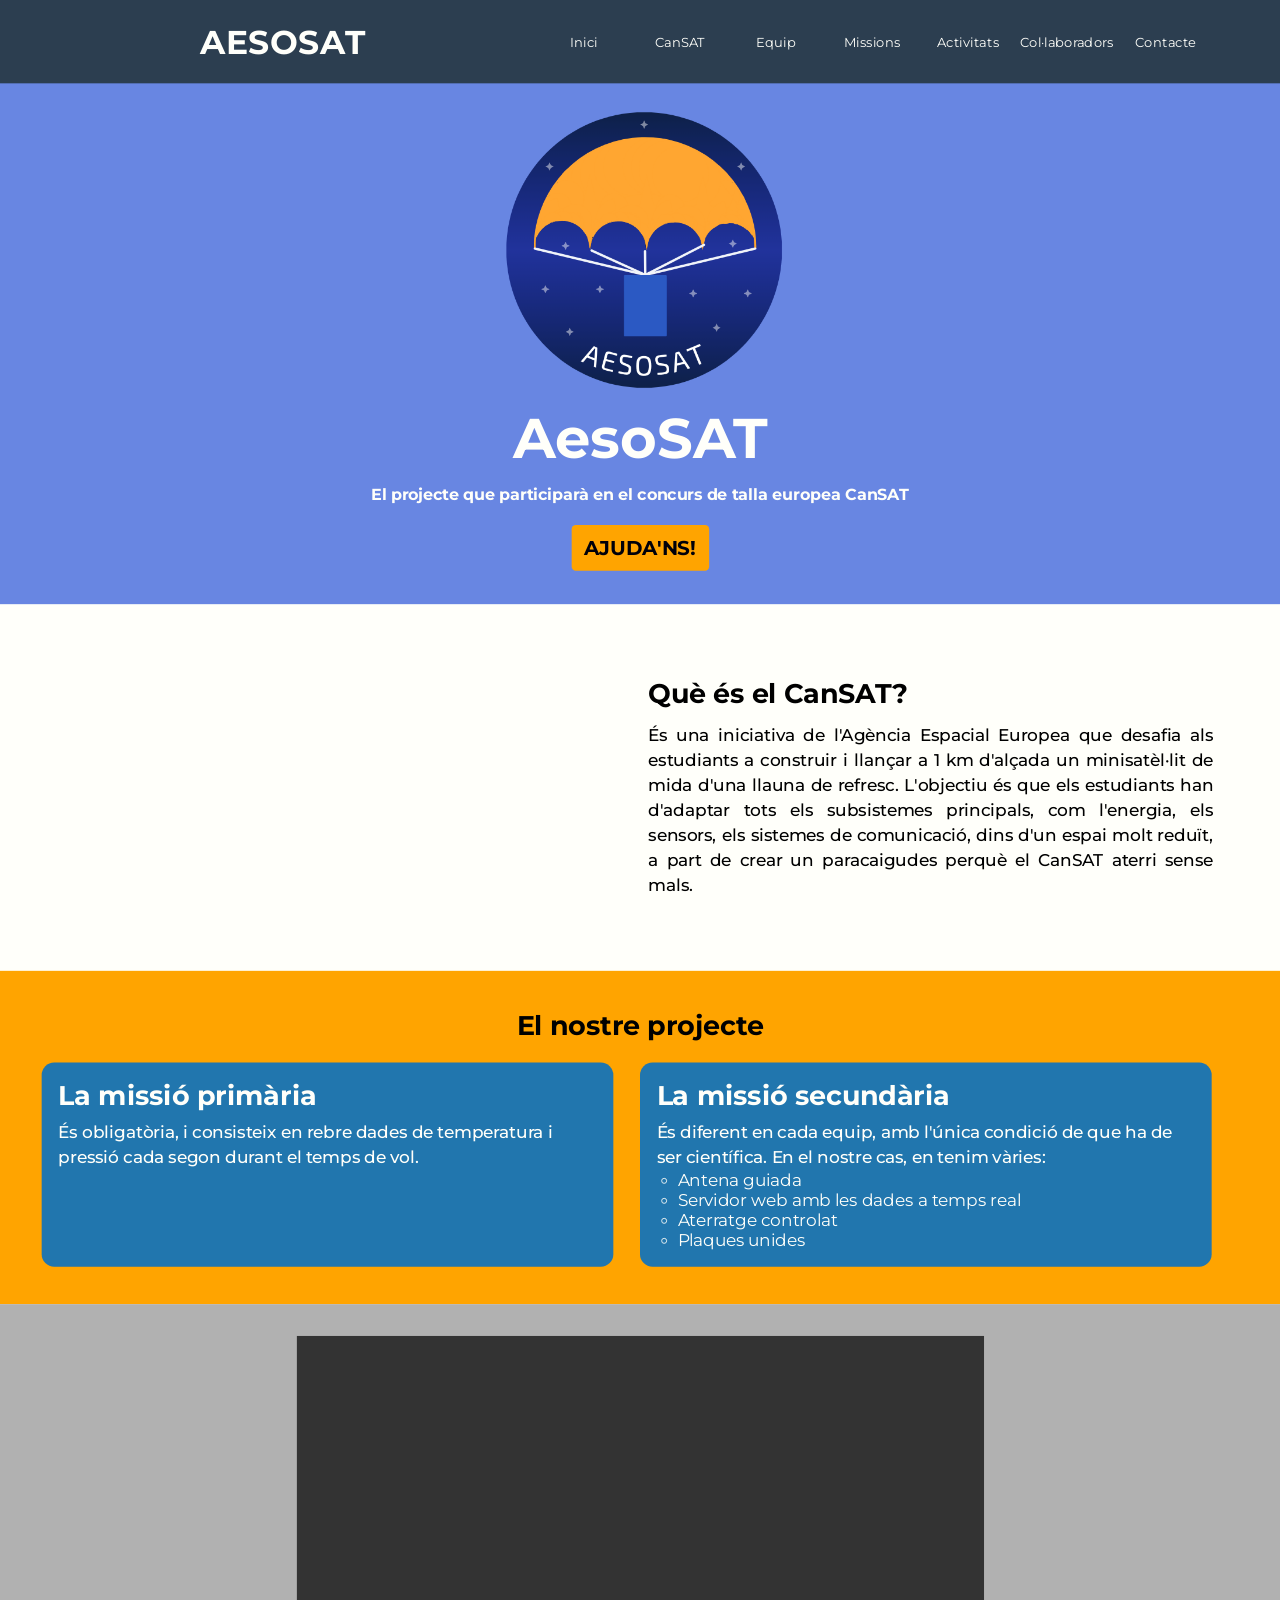
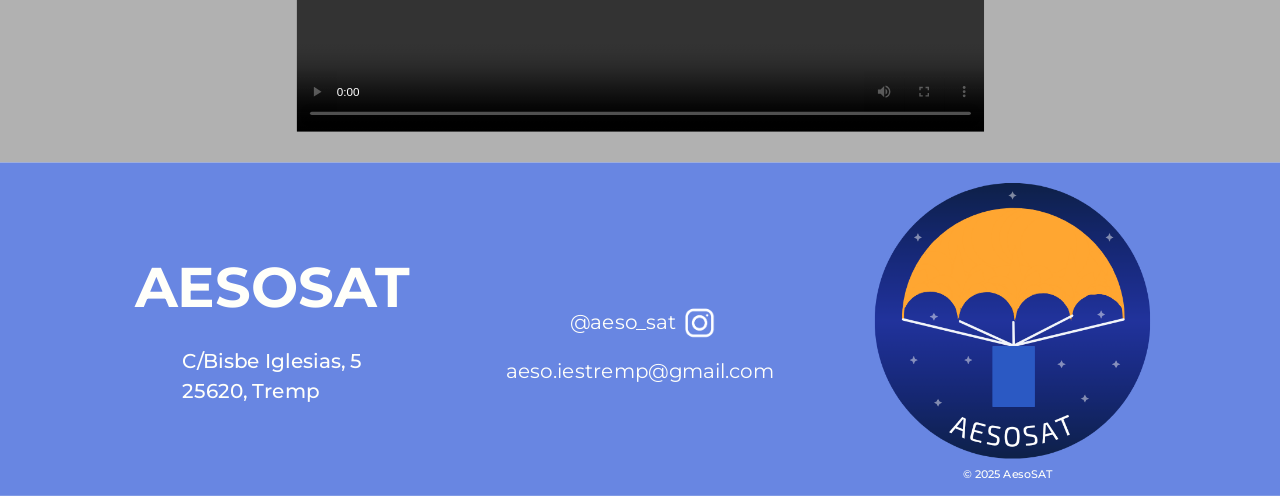
==== index.html @ 25275332 "AesoSAT_2" ====
<!DOCTYPE html>
<html lang="en">
    <head>
        <link rel="icon" href="/img/aesosat_logo_whitebg.png">
        <link rel="stylesheet" href="../css/main.css">
        <link rel="stylesheet" href="../css/index.css">
        <link rel="preconnect" href="https://fonts.googleapis.com">
        <link rel="preconnect" href="https://fonts.gstatic.com" crossorigin>
        <link href="https://fonts.googleapis.com/css2?family=Montserrat:ital,wght@0,100..900;1,100..900&family=Quicksand:wght@300..700&family=Space+Grotesk:wght@300..700&display=swap" rel="stylesheet">
        <title>AesoSAT - Inici</title>
    </head>
    <body>
        <div class="app">
            <header class="header_index">
                <nav>
                    <div class="left">
                        <a href="./" class="header_title">AESOSAT</a>
                    </div>
                    <div class="right">
                        <div class="nav">
                            <a href="/" class="link">Inici</a>
                            <a href="/content/cansat/" class="link">CanSAT</a>
                            <a href="/content/team/" class="link">Equip</a>
                            <a href="/content/missions/" class="link">Missions</a>
                            <a href="/content/events/" class="link">Activitats</a>
                            <a href="/colaborators/" class="link">Col·laboradors</a>
                            <a href="/content/contact/" class="link">Contacte</a>
                        </div>
                    </div>
                </nav>
                <div class="header">
                    <img src="../img/aesosat_logo.png" alt="AesoSAT" class="logo">
                    <h1 class="title">AesoSAT</h1>
                    <h3 class="slogan">El projecte que participarà en el concurs de talla europea CanSAT</h3>
                    <a class="help" href="/content/contact">AJUDA'NS!</a>
                </div>
            </header>
            <main>
                <section class="cansat">
                    <div class="cansat_video_container">
                        <video class="cansat_video" src="../img/video_big.mp4" autoplay="true" muted="true" loop="true" preload="auto">
                            <source src="../img/video_big.mp4" type="video/mp4">
                        </video>
                    </div>
                    <div class="cansat_explanation">
                        <h2 class="cansat_explanation_title">Què és el CanSAT?</h2>
                        <p class="cansat_explanation_text">És una iniciativa de l'Agència Espacial Europea que desafia als estudiants a construir i llançar a 1 km d'alçada un minisatèl·lit de mida d'una llauna de refresc. L'objectiu és que els estudiants han d'adaptar tots els subsistemes principals, com l'energia, els sensors, els sistemes de comunicació, dins d'un espai molt reduït, a part de crear un paracaigudes perquè el CanSAT aterri sense mals.</p>
                    </div>
                </section>
                <section class="missions">
                    <h2 class="missions_title">El nostre projecte</h2>
                    <div class="missions_zone">
                        <div class="missions_zone_section">
                            <h3 class="missions_zone_title">La missió primària</h3>
                            <p class="missions_zone_text">És obligatòria, i consisteix en rebre dades de temperatura i pressió cada segon durant el temps de vol.</p>
                        </div>
                        <div class="missions_zone_section">
                            <h3 class="missions_zone_title">La missió secundària</h3>
                            <p class="missions_zone_text">És diferent en cada equip, amb l'única condició de que ha de ser científica. En el nostre cas, en tenim vàries: </p>
                            <ul class="missions_zone_list">
                                <li class="missions_zone_list_elm">Antena guiada</li>
                                <li class="missions_zone_list_elm">Servidor web amb les dades a temps real</li>
                                <li class="missions_zone_list_elm">Aterratge controlat</li>
                                <li class="missions_zone_list_elm">Plaques unides</li>
                            </ul>
                        </div>
                    </div>
                </section>
                <section class="videos">
                    <video src="/img/big_video.mp4" class="videos_videobig" controls controlslist="nodownload noremoteplayback noplaybackrate" preload="auto"></video>
                </section>
            </main>
            <footer class="footer">
                <div class="footer_name">
                    <a href="" class="footer_title">AESOSAT</a>
                    <p class="footer_dir">C/Bisbe Iglesias, 5<br>25620, Tremp</p>
                </div>
                <div class="footer_media">
                    <a href="https://www.instagram.com/aeso_sat/" class="footer_link">@aeso_sat <img src="../img/instagram_logo.png" alt="@aeso_sat" class="footer_insta"></a>
                    <a href="/content/contact/" class="footer_link">aeso.iestremp@gmail.com</a>
                </div>
                <div class="footer_others">
                    <img src="../img/aesosat_logo.png" alt="AesoSAT" class="footer_logo">
                    <p class="footer_copy">&copy; 2025 AesoSAT</p>
                </div>
            </footer>
        </div>
        <script src="/js/scale.js"></script>
    </body>
</html>
---- css/main.css ----
* {
    margin: 0;
    padding: 0;
    user-select: none;
    font-family: 'Montserrat', sans-serif;
}
html, body {
    overflow-x: hidden;
}
body {
    width: 100%;
    background: #fffffa;
}
.app {
    width: 1536px;
    transform-origin: top left;
}
header {
    height: 100px;
    width: 100%;
    background: #6886e2;
}
header nav {
    height: 100px;
    background: #2c3e50;
    width: 100%;
    display: flex;
    flex-direction: row;
}
.left, .right {
    height: 100%;
    width: 50%;
    display: flex;
    align-items: center;
}
.left {
    padding-left: 100px;
}
.header_title {
    font-size: 30pt;
    font-weight: bold;
    text-decoration: none;
    color: #fffffa;
}
.right {
    display: flex;
    align-items: center;
    justify-content: center;
    flex-direction: row !important;
    width: 100%;
    height: 100%;
}
.nav {
    width: 85%;
    height: 100%;
    display: grid;
    grid-template-columns: repeat(7, 1fr);
    align-items: center;
    margin-right: 15px;
}
.link {
    margin: 5px;
    height: 40px;
    display: flex;
    align-items: center;
    justify-content: center;
    text-align: center;
    border-radius: 5px;
    text-decoration: none;
    color: #fffffa;
    cursor: pointer;
}
.footer {
    background: #6886e2;
    height: 400px;
    width: 100%;
    display: flex;
    align-items: center;
    justify-content: center;
    flex-direction: row;
}
.footer_name, .footer_media, .footer_others {
    height: 100%;
    display: flex;
    align-items: center;
    justify-content: center;
    flex-direction: column;
}
.footer_name, .footer_others {
    width: 42.5%;
}
.footer_media {
    width: 15%;
}
.left, .right {
    display: flex;
    align-items: center;
    justify-content: center;
    flex-direction: column;
    height: 100%;
}
.left {
    grid-column: span 2;
}
.right {
    grid-column: span 4;
}
.footer_title {
    font-size: 50pt;
    font-weight: bold;
    color: #fffffa;
    text-decoration: none;
}
.footer_dir {
    margin-top: 30px;
    color: #fffffa;
    font-size: 18pt;
}
.footer_link {
    margin-top: 30px;
    text-decoration: none;
    font-size: 18pt;
    color: #fffffa;
}
.footer_insta {
    height: 35px;
    width: 35px;
    position: relative;
    top: 10px;
    left: 5px;
}
.footer_logo {
    height: 350px;
}
.footer_copy {
    color: #fffffa;
    font-size: 10pt;
}

/* Other styles */
.link:hover {
    animation: link_hover 0.5s forwards;
}
.link:not(:hover) {
    animation: link_not_hover 0.5s;
}
p {
    line-height: 1.5;
    font-weight: 500;
}

/* Animations */
@keyframes link_hover {
    from {
        background: none;
    }
    to {
        background: #1c4a73;
    }
}
@keyframes link_not_hover {
    from {
        background: #1c4a73;
    }
    to {
        background: none;
    }
}
---- css/index.css ----
.header_index {
    height: 725px !important;
}
.header {
    display: flex;
    align-items: center;
    justify-content: center;
    flex-direction: column;
    padding: 25px;
    height: 560px;
}
.logo {
    height: 350px;
    width: 350px;
}
.title {
    margin-top: 10px;
    color: #fffffa;
    font-size: 50pt;
}
.slogan {
    margin-top: 15px;
    color: #fffffa;
}
.help {
    height: 85px;
    width: 165px;
    background: #ffa400;
    border: none;
    border-radius: 5px;
    cursor: pointer;
    color: #00000a;
    font-size: 18pt;
    margin-top: 25px;
    font-weight: bold;
    display: flex;
    align-items: center;
    justify-content: center;
    text-decoration: none;
}
.cansat {
    height: 400px;
    padding: 20px;
    display: grid;
    grid-template-columns: repeat(2, 1fr);
    align-items: center;
    justify-content: center;
}
.cansat_video_container {
    display: flex;
    align-items: center;
    justify-content: center;
}
.cansat_video {
    height: 350px;
    width: 90%;
}
.cansat_explanation {
    padding: 10px;
}
.cansat_explanation_title {
    font-size: 24pt;
}
.cansat_explanation_text {
    font-size: 15pt;
    margin-top: 15px;
    text-align: justify;
    padding-right: 50px;
}
.missions {
    height: 400px;
    width: 100%;
    background: #ffa400;
    display: flex;
    align-items: center;
    justify-content: center;
    flex-direction: column;
}
.missions_title {
    font-size: 24pt;
}
.missions_zone {
    display: grid;
    grid-template-columns: repeat(2, 1fr);
    padding: 0px 50px;
    margin-top: 25px;
}
.missions_zone_section {
    padding: 20px;
    background: #2176ae;
    width: 90%;
    border-radius: 15px;
}
.missions_zone_title {
    font-size: 24pt;
    color: #fffffa;
}
.missions_zone_text {
    margin-top: 10px;
    font-size: 15pt;
    color: #fffffa;
}
.missions_zone_list {
    font-size: 15pt;
    list-style-type: circle;
    padding-left: 25px;
    color: #fffffa;
}
.videos {
    height: 500px;
    background: #b1b1b1;
    display: flex;
    align-items: center;
    justify-content: center;
    flex-direction: column;
    padding: 25px;
}
.videos_videobig {
    height: 475px;
    width: 825px;
}
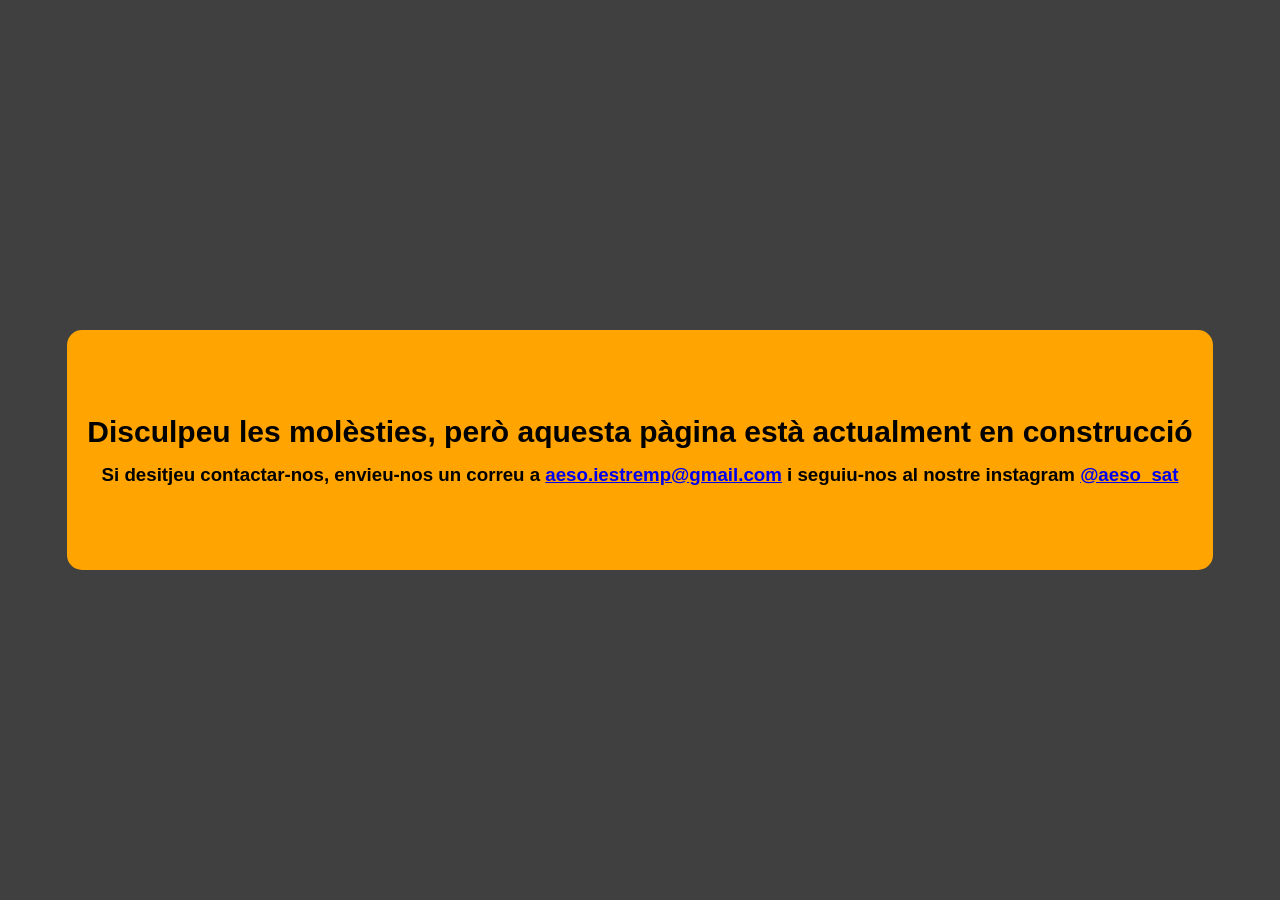
==== commit 05ce6a12: "AesoSAT_Construction_1" ====
--- a/index.html
+++ b/index.html
@@ -1,90 +1,48 @@
 <!DOCTYPE html>
 <html lang="en">
     <head>
-        <link rel="icon" href="/img/aesosat_logo_whitebg.png">
-        <link rel="stylesheet" href="../css/main.css">
-        <link rel="stylesheet" href="../css/index.css">
-        <link rel="preconnect" href="https://fonts.googleapis.com">
-        <link rel="preconnect" href="https://fonts.gstatic.com" crossorigin>
-        <link href="https://fonts.googleapis.com/css2?family=Montserrat:ital,wght@0,100..900;1,100..900&family=Quicksand:wght@300..700&family=Space+Grotesk:wght@300..700&display=swap" rel="stylesheet">
-        <title>AesoSAT - Inici</title>
+        <meta charset="UTF-8">
+        <meta name="viewport" content="width=device-width, initial-scale=1.0">
+        <title>Pàgina en construcció</title>
+        <style>
+            * {
+                margin: 0;
+                padding: 0;
+                user-select: none;
+                font-family: sans-serif;
+            }
+            .overlay {
+                background: rgba(0,0,0,.75);
+                position: fixed;
+                height: 100vh;
+                width: 100vw;
+                display: flex;
+                align-items: center;
+                justify-content: center;
+            }
+            .popup {
+                background: #ffa400;
+                padding: 20px;
+                height: 200px;
+                width: auto;
+                border-radius: 15px;
+                display: flex;
+                align-items: center;
+                justify-content: center;
+                flex-direction: column;
+                gap: 15px;
+            }
+            .title {
+                font-size: 30px;
+            }
+        </style>
     </head>
     <body>
-        <div class="app">
-            <header class="header_index">
-                <nav>
-                    <div class="left">
-                        <a href="./" class="header_title">AESOSAT</a>
-                    </div>
-                    <div class="right">
-                        <div class="nav">
-                            <a href="/" class="link">Inici</a>
-                            <a href="/content/cansat/" class="link">CanSAT</a>
-                            <a href="/content/team/" class="link">Equip</a>
-                            <a href="/content/missions/" class="link">Missions</a>
-                            <a href="/content/events/" class="link">Activitats</a>
-                            <a href="/colaborators/" class="link">Col·laboradors</a>
-                            <a href="/content/contact/" class="link">Contacte</a>
-                        </div>
-                    </div>
-                </nav>
-                <div class="header">
-                    <img src="../img/aesosat_logo.png" alt="AesoSAT" class="logo">
-                    <h1 class="title">AesoSAT</h1>
-                    <h3 class="slogan">El projecte que participarà en el concurs de talla europea CanSAT</h3>
-                    <a class="help" href="/content/contact">AJUDA'NS!</a>
-                </div>
-            </header>
-            <main>
-                <section class="cansat">
-                    <div class="cansat_video_container">
-                        <video class="cansat_video" src="../img/video_big.mp4" autoplay="true" muted="true" loop="true" preload="auto">
-                            <source src="../img/video_big.mp4" type="video/mp4">
-                        </video>
-                    </div>
-                    <div class="cansat_explanation">
-                        <h2 class="cansat_explanation_title">Què és el CanSAT?</h2>
-                        <p class="cansat_explanation_text">És una iniciativa de l'Agència Espacial Europea que desafia als estudiants a construir i llançar a 1 km d'alçada un minisatèl·lit de mida d'una llauna de refresc. L'objectiu és que els estudiants han d'adaptar tots els subsistemes principals, com l'energia, els sensors, els sistemes de comunicació, dins d'un espai molt reduït, a part de crear un paracaigudes perquè el CanSAT aterri sense mals.</p>
-                    </div>
-                </section>
-                <section class="missions">
-                    <h2 class="missions_title">El nostre projecte</h2>
-                    <div class="missions_zone">
-                        <div class="missions_zone_section">
-                            <h3 class="missions_zone_title">La missió primària</h3>
-                            <p class="missions_zone_text">És obligatòria, i consisteix en rebre dades de temperatura i pressió cada segon durant el temps de vol.</p>
-                        </div>
-                        <div class="missions_zone_section">
-                            <h3 class="missions_zone_title">La missió secundària</h3>
-                            <p class="missions_zone_text">És diferent en cada equip, amb l'única condició de que ha de ser científica. En el nostre cas, en tenim vàries: </p>
-                            <ul class="missions_zone_list">
-                                <li class="missions_zone_list_elm">Antena guiada</li>
-                                <li class="missions_zone_list_elm">Servidor web amb les dades a temps real</li>
-                                <li class="missions_zone_list_elm">Aterratge controlat</li>
-                                <li class="missions_zone_list_elm">Plaques unides</li>
-                            </ul>
-                        </div>
-                    </div>
-                </section>
-                <section class="videos">
-                    <video src="/img/big_video.mp4" class="videos_videobig" controls controlslist="nodownload noremoteplayback noplaybackrate" preload="auto"></video>
-                </section>
-            </main>
-            <footer class="footer">
-                <div class="footer_name">
-                    <a href="" class="footer_title">AESOSAT</a>
-                    <p class="footer_dir">C/Bisbe Iglesias, 5<br>25620, Tremp</p>
-                </div>
-                <div class="footer_media">
-                    <a href="https://www.instagram.com/aeso_sat/" class="footer_link">@aeso_sat <img src="../img/instagram_logo.png" alt="@aeso_sat" class="footer_insta"></a>
-                    <a href="/content/contact/" class="footer_link">aeso.iestremp@gmail.com</a>
-                </div>
-                <div class="footer_others">
-                    <img src="../img/aesosat_logo.png" alt="AesoSAT" class="footer_logo">
-                    <p class="footer_copy">&copy; 2025 AesoSAT</p>
-                </div>
-            </footer>
+        <div class="overlay">
+            <div class="popup">
+                <h2 class="title">Disculpeu les molèsties, però aquesta pàgina està actualment en construcció</h2>
+                <h3 class="subtitle">Si desitjeu contactar-nos, envieu-nos un correu a <a href="mailto:aeso.iestremp@gmail.com">aeso.iestremp@gmail.com</a> i seguiu-nos al nostre instagram <a href="https://instagram.com/aeso_sat">@aeso_sat</a></h3>
+            </div>
         </div>
-        <script src="/js/scale.js"></script>
     </body>
 </html>
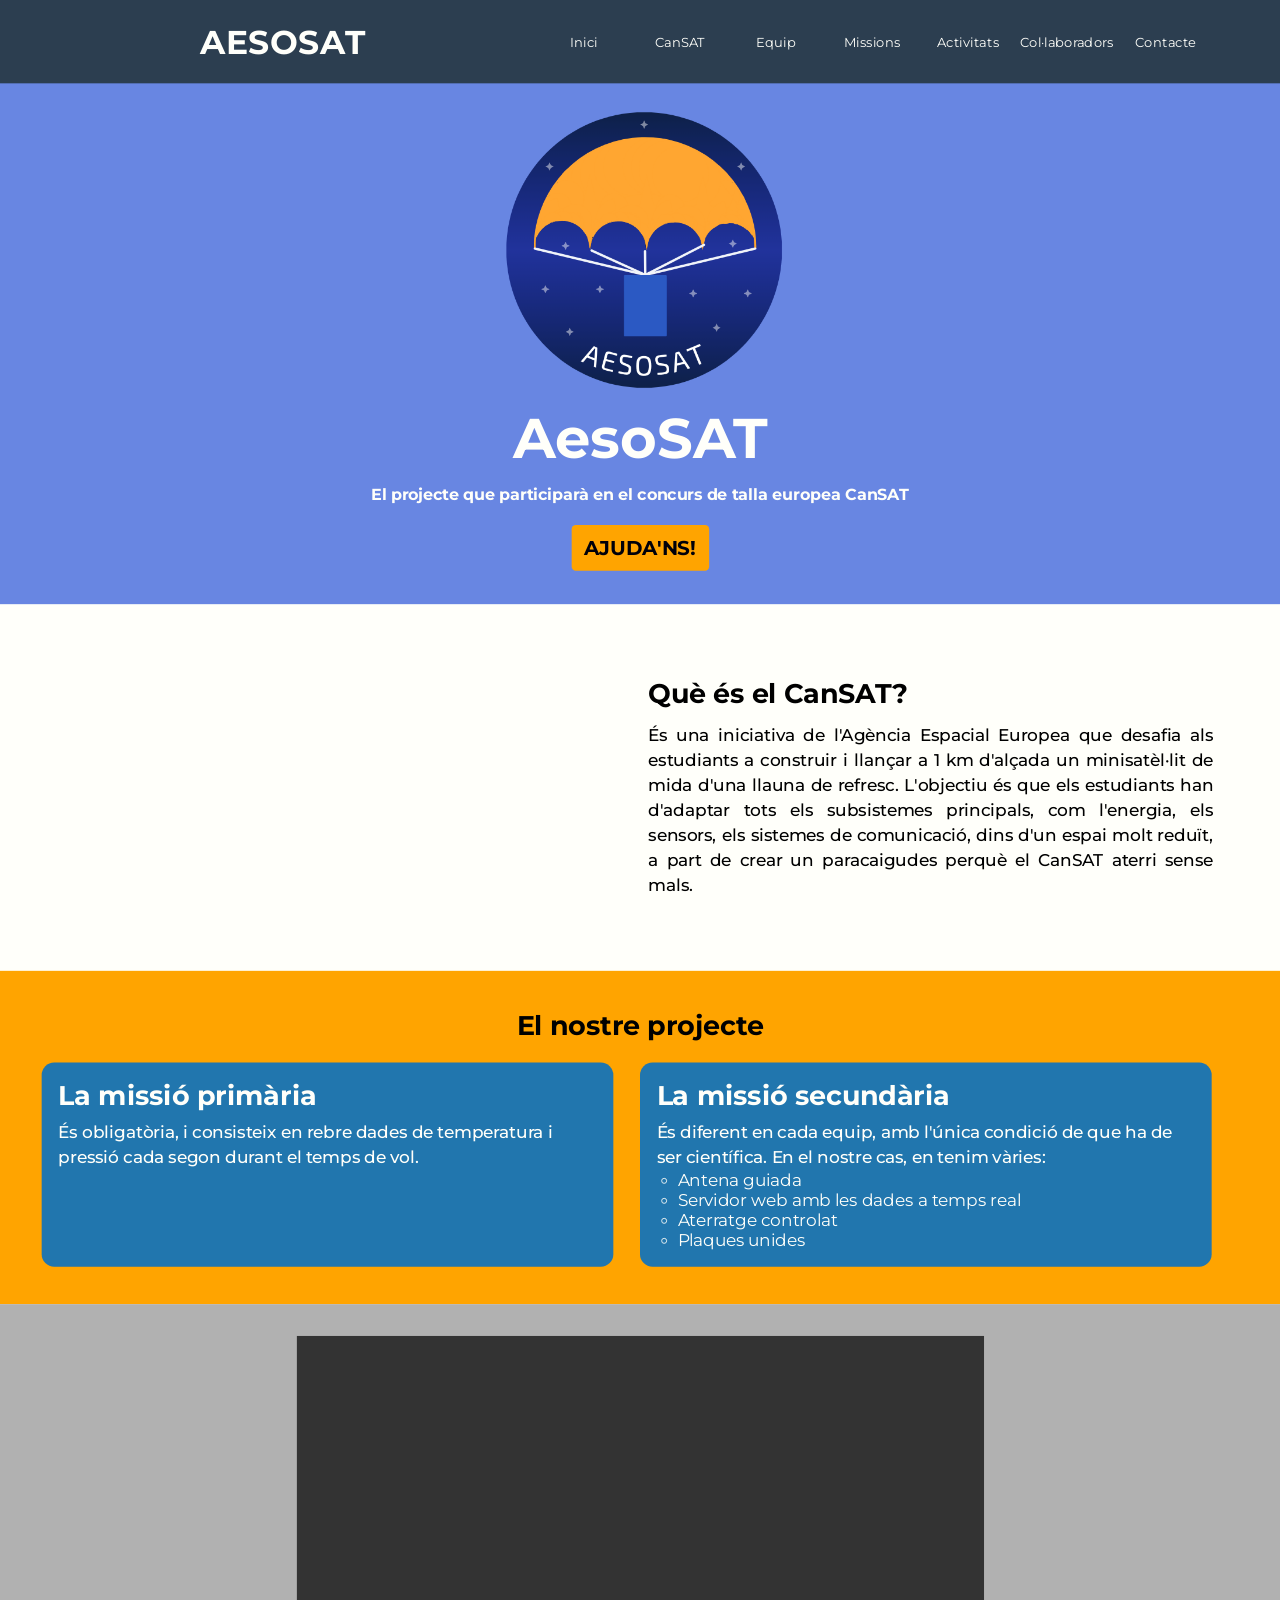
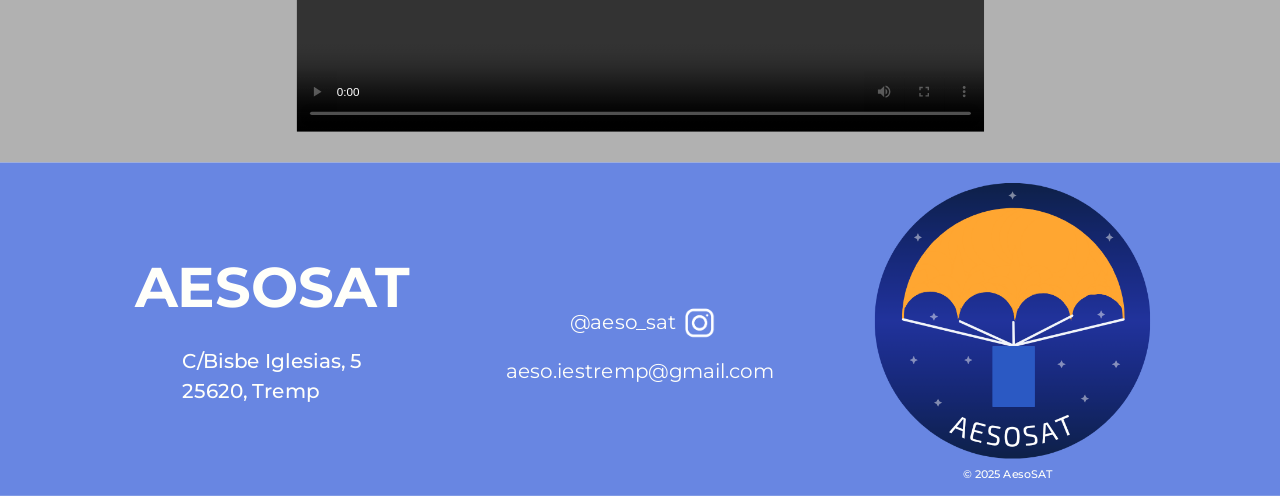
==== commit cb76d645: "AesoSAT_3" ====
--- a/index.html
+++ b/index.html
@@ -1,48 +1,90 @@
 <!DOCTYPE html>
 <html lang="en">
     <head>
-        <meta charset="UTF-8">
-        <meta name="viewport" content="width=device-width, initial-scale=1.0">
-        <title>Pàgina en construcció</title>
-        <style>
-            * {
-                margin: 0;
-                padding: 0;
-                user-select: none;
-                font-family: sans-serif;
-            }
-            .overlay {
-                background: rgba(0,0,0,.75);
-                position: fixed;
-                height: 100vh;
-                width: 100vw;
-                display: flex;
-                align-items: center;
-                justify-content: center;
-            }
-            .popup {
-                background: #ffa400;
-                padding: 20px;
-                height: 200px;
-                width: auto;
-                border-radius: 15px;
-                display: flex;
-                align-items: center;
-                justify-content: center;
-                flex-direction: column;
-                gap: 15px;
-            }
-            .title {
-                font-size: 30px;
-            }
-        </style>
+        <link rel="icon" href="/img/aesosat_logo_whitebg.png">
+        <link rel="stylesheet" href="../css/main.css">
+        <link rel="stylesheet" href="../css/index.css">
+        <link rel="preconnect" href="https://fonts.googleapis.com">
+        <link rel="preconnect" href="https://fonts.gstatic.com" crossorigin>
+        <link href="https://fonts.googleapis.com/css2?family=Montserrat:ital,wght@0,100..900;1,100..900&family=Quicksand:wght@300..700&family=Space+Grotesk:wght@300..700&display=swap" rel="stylesheet">
+        <title>AesoSAT - Inici</title>
     </head>
     <body>
-        <div class="overlay">
-            <div class="popup">
-                <h2 class="title">Disculpeu les molèsties, però aquesta pàgina està actualment en construcció</h2>
-                <h3 class="subtitle">Si desitjeu contactar-nos, envieu-nos un correu a <a href="mailto:aeso.iestremp@gmail.com">aeso.iestremp@gmail.com</a> i seguiu-nos al nostre instagram <a href="https://instagram.com/aeso_sat">@aeso_sat</a></h3>
-            </div>
+        <div class="app">
+            <header class="header_index">
+                <nav>
+                    <div class="left">
+                        <a href="./" class="header_title">AESOSAT</a>
+                    </div>
+                    <div class="right">
+                        <div class="nav">
+                            <a href="/" class="link">Inici</a>
+                            <a href="/content/cansat/" class="link">CanSAT</a>
+                            <a href="/content/team/" class="link">Equip</a>
+                            <a href="/content/missions/" class="link">Missions</a>
+                            <a href="/content/events/" class="link">Activitats</a>
+                            <a href="/colaborators/" class="link">Col·laboradors</a>
+                            <a href="/content/contact/" class="link">Contacte</a>
+                        </div>
+                    </div>
+                </nav>
+                <div class="header">
+                    <img src="../img/aesosat_logo.png" alt="AesoSAT" class="logo">
+                    <h1 class="title">AesoSAT</h1>
+                    <h3 class="slogan">El projecte que participarà en el concurs de talla europea CanSAT</h3>
+                    <a class="help" href="/content/contact">AJUDA'NS!</a>
+                </div>
+            </header>
+            <main>
+                <section class="cansat">
+                    <div class="cansat_video_container">
+                        <video class="cansat_video" src="../img/video_big.mp4" autoplay="true" muted="true" loop="true" preload="auto">
+                            <source src="../img/video_big.mp4" type="video/mp4">
+                        </video>
+                    </div>
+                    <div class="cansat_explanation">
+                        <h2 class="cansat_explanation_title">Què és el CanSAT?</h2>
+                        <p class="cansat_explanation_text">És una iniciativa de l'Agència Espacial Europea que desafia als estudiants a construir i llançar a 1 km d'alçada un minisatèl·lit de mida d'una llauna de refresc. L'objectiu és que els estudiants han d'adaptar tots els subsistemes principals, com l'energia, els sensors, els sistemes de comunicació, dins d'un espai molt reduït, a part de crear un paracaigudes perquè el CanSAT aterri sense mals.</p>
+                    </div>
+                </section>
+                <section class="missions">
+                    <h2 class="missions_title">El nostre projecte</h2>
+                    <div class="missions_zone">
+                        <div class="missions_zone_section">
+                            <h3 class="missions_zone_title">La missió primària</h3>
+                            <p class="missions_zone_text">És obligatòria, i consisteix en rebre dades de temperatura i pressió cada segon durant el temps de vol.</p>
+                        </div>
+                        <div class="missions_zone_section">
+                            <h3 class="missions_zone_title">La missió secundària</h3>
+                            <p class="missions_zone_text">És diferent en cada equip, amb l'única condició de que ha de ser científica. En el nostre cas, en tenim vàries: </p>
+                            <ul class="missions_zone_list">
+                                <li class="missions_zone_list_elm">Antena guiada</li>
+                                <li class="missions_zone_list_elm">Servidor web amb les dades a temps real</li>
+                                <li class="missions_zone_list_elm">Aterratge controlat</li>
+                                <li class="missions_zone_list_elm">Plaques unides</li>
+                            </ul>
+                        </div>
+                    </div>
+                </section>
+                <section class="videos">
+                    <video src="/img/big_video.mp4" class="videos_videobig" controls controlslist="nodownload noremoteplayback noplaybackrate" preload="auto"></video>
+                </section>
+            </main>
+            <footer class="footer">
+                <div class="footer_name">
+                    <a href="" class="footer_title">AESOSAT</a>
+                    <p class="footer_dir">C/Bisbe Iglesias, 5<br>25620, Tremp</p>
+                </div>
+                <div class="footer_media">
+                    <a href="https://www.instagram.com/aeso_sat/" class="footer_link">@aeso_sat <img src="../img/instagram_logo.png" alt="@aeso_sat" class="footer_insta"></a>
+                    <a href="/content/contact/" class="footer_link">aeso.iestremp@gmail.com</a>
+                </div>
+                <div class="footer_others">
+                    <img src="../img/aesosat_logo.png" alt="AesoSAT" class="footer_logo">
+                    <p class="footer_copy">&copy; 2025 AesoSAT</p>
+                </div>
+            </footer>
         </div>
+        <script src="/js/scale.js"></script>
     </body>
 </html>
--- a/css/main.css
+++ b/css/main.css
@@ -0,0 +1,168 @@
+* {
+    margin: 0;
+    padding: 0;
+    user-select: none;
+    font-family: 'Montserrat', sans-serif;
+}
+html, body {
+    overflow-x: hidden;
+}
+body {
+    width: 100%;
+    background: #fffffa;
+}
+.app {
+    width: 1536px;
+    transform-origin: top left;
+}
+header {
+    height: 100px;
+    width: 100%;
+    background: #6886e2;
+}
+header nav {
+    height: 100px;
+    background: #2c3e50;
+    width: 100%;
+    display: flex;
+    flex-direction: row;
+}
+.left, .right {
+    height: 100%;
+    width: 50%;
+    display: flex;
+    align-items: center;
+}
+.left {
+    padding-left: 100px;
+}
+.header_title {
+    font-size: 30pt;
+    font-weight: bold;
+    text-decoration: none;
+    color: #fffffa;
+}
+.right {
+    display: flex;
+    align-items: center;
+    justify-content: center;
+    flex-direction: row !important;
+    width: 100%;
+    height: 100%;
+}
+.nav {
+    width: 85%;
+    height: 100%;
+    display: grid;
+    grid-template-columns: repeat(7, 1fr);
+    align-items: center;
+    margin-right: 15px;
+}
+.link {
+    margin: 5px;
+    height: 40px;
+    display: flex;
+    align-items: center;
+    justify-content: center;
+    text-align: center;
+    border-radius: 5px;
+    text-decoration: none;
+    color: #fffffa;
+    cursor: pointer;
+}
+.footer {
+    background: #6886e2;
+    height: 400px;
+    width: 100%;
+    display: flex;
+    align-items: center;
+    justify-content: center;
+    flex-direction: row;
+}
+.footer_name, .footer_media, .footer_others {
+    height: 100%;
+    display: flex;
+    align-items: center;
+    justify-content: center;
+    flex-direction: column;
+}
+.footer_name, .footer_others {
+    width: 42.5%;
+}
+.footer_media {
+    width: 15%;
+}
+.left, .right {
+    display: flex;
+    align-items: center;
+    justify-content: center;
+    flex-direction: column;
+    height: 100%;
+}
+.left {
+    grid-column: span 2;
+}
+.right {
+    grid-column: span 4;
+}
+.footer_title {
+    font-size: 50pt;
+    font-weight: bold;
+    color: #fffffa;
+    text-decoration: none;
+}
+.footer_dir {
+    margin-top: 30px;
+    color: #fffffa;
+    font-size: 18pt;
+}
+.footer_link {
+    margin-top: 30px;
+    text-decoration: none;
+    font-size: 18pt;
+    color: #fffffa;
+}
+.footer_insta {
+    height: 35px;
+    width: 35px;
+    position: relative;
+    top: 10px;
+    left: 5px;
+}
+.footer_logo {
+    height: 350px;
+}
+.footer_copy {
+    color: #fffffa;
+    font-size: 10pt;
+}
+
+/* Other styles */
+.link:hover {
+    animation: link_hover 0.5s forwards;
+}
+.link:not(:hover) {
+    animation: link_not_hover 0.5s;
+}
+p {
+    line-height: 1.5;
+    font-weight: 500;
+}
+
+/* Animations */
+@keyframes link_hover {
+    from {
+        background: none;
+    }
+    to {
+        background: #1c4a73;
+    }
+}
+@keyframes link_not_hover {
+    from {
+        background: #1c4a73;
+    }
+    to {
+        background: none;
+    }
+}
--- a/css/index.css
+++ b/css/index.css
@@ -0,0 +1,121 @@
+.header_index {
+    height: 725px !important;
+}
+.header {
+    display: flex;
+    align-items: center;
+    justify-content: center;
+    flex-direction: column;
+    padding: 25px;
+    height: 560px;
+}
+.logo {
+    height: 350px;
+    width: 350px;
+}
+.title {
+    margin-top: 10px;
+    color: #fffffa;
+    font-size: 50pt;
+}
+.slogan {
+    margin-top: 15px;
+    color: #fffffa;
+}
+.help {
+    height: 85px;
+    width: 165px;
+    background: #ffa400;
+    border: none;
+    border-radius: 5px;
+    cursor: pointer;
+    color: #00000a;
+    font-size: 18pt;
+    margin-top: 25px;
+    font-weight: bold;
+    display: flex;
+    align-items: center;
+    justify-content: center;
+    text-decoration: none;
+}
+.cansat {
+    height: 400px;
+    padding: 20px;
+    display: grid;
+    grid-template-columns: repeat(2, 1fr);
+    align-items: center;
+    justify-content: center;
+}
+.cansat_video_container {
+    display: flex;
+    align-items: center;
+    justify-content: center;
+}
+.cansat_video {
+    height: 350px;
+    width: 90%;
+}
+.cansat_explanation {
+    padding: 10px;
+}
+.cansat_explanation_title {
+    font-size: 24pt;
+}
+.cansat_explanation_text {
+    font-size: 15pt;
+    margin-top: 15px;
+    text-align: justify;
+    padding-right: 50px;
+}
+.missions {
+    height: 400px;
+    width: 100%;
+    background: #ffa400;
+    display: flex;
+    align-items: center;
+    justify-content: center;
+    flex-direction: column;
+}
+.missions_title {
+    font-size: 24pt;
+}
+.missions_zone {
+    display: grid;
+    grid-template-columns: repeat(2, 1fr);
+    padding: 0px 50px;
+    margin-top: 25px;
+}
+.missions_zone_section {
+    padding: 20px;
+    background: #2176ae;
+    width: 90%;
+    border-radius: 15px;
+}
+.missions_zone_title {
+    font-size: 24pt;
+    color: #fffffa;
+}
+.missions_zone_text {
+    margin-top: 10px;
+    font-size: 15pt;
+    color: #fffffa;
+}
+.missions_zone_list {
+    font-size: 15pt;
+    list-style-type: circle;
+    padding-left: 25px;
+    color: #fffffa;
+}
+.videos {
+    height: 500px;
+    background: #b1b1b1;
+    display: flex;
+    align-items: center;
+    justify-content: center;
+    flex-direction: column;
+    padding: 25px;
+}
+.videos_videobig {
+    height: 475px;
+    width: 825px;
+}
